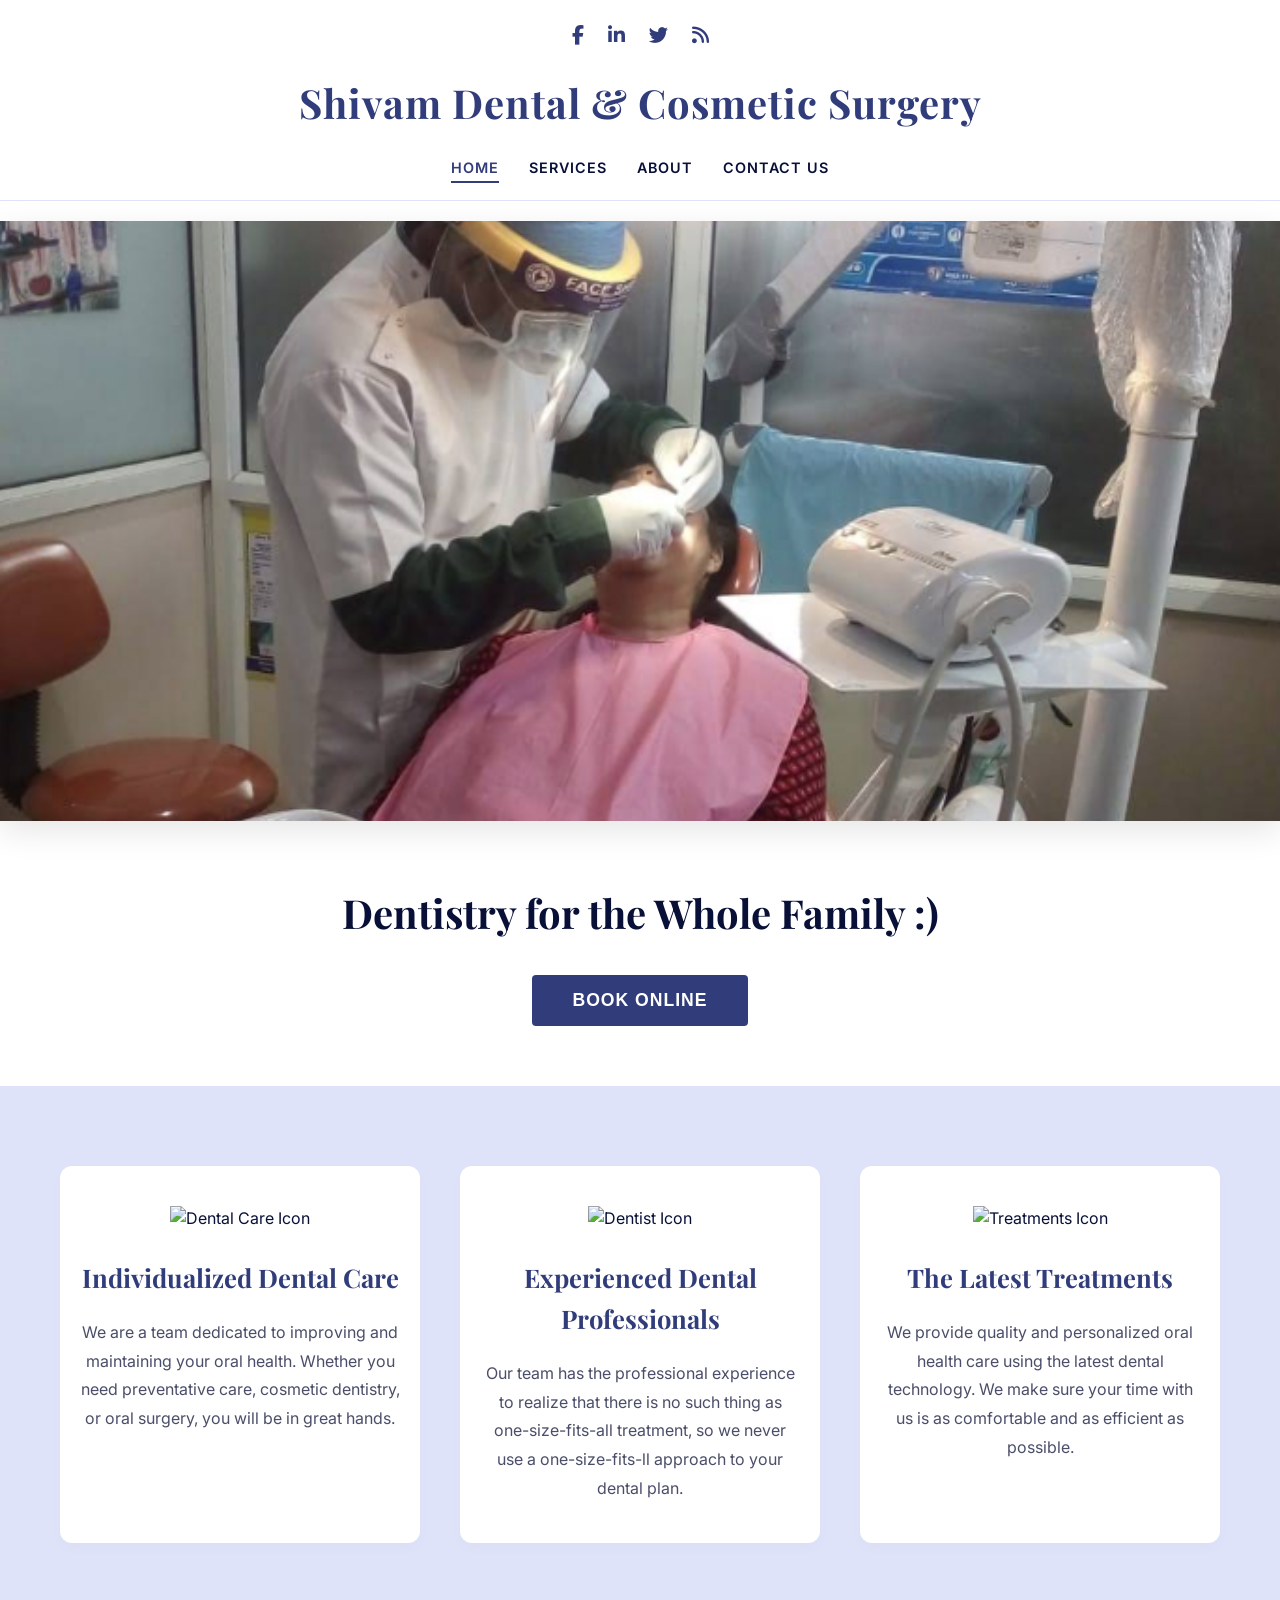
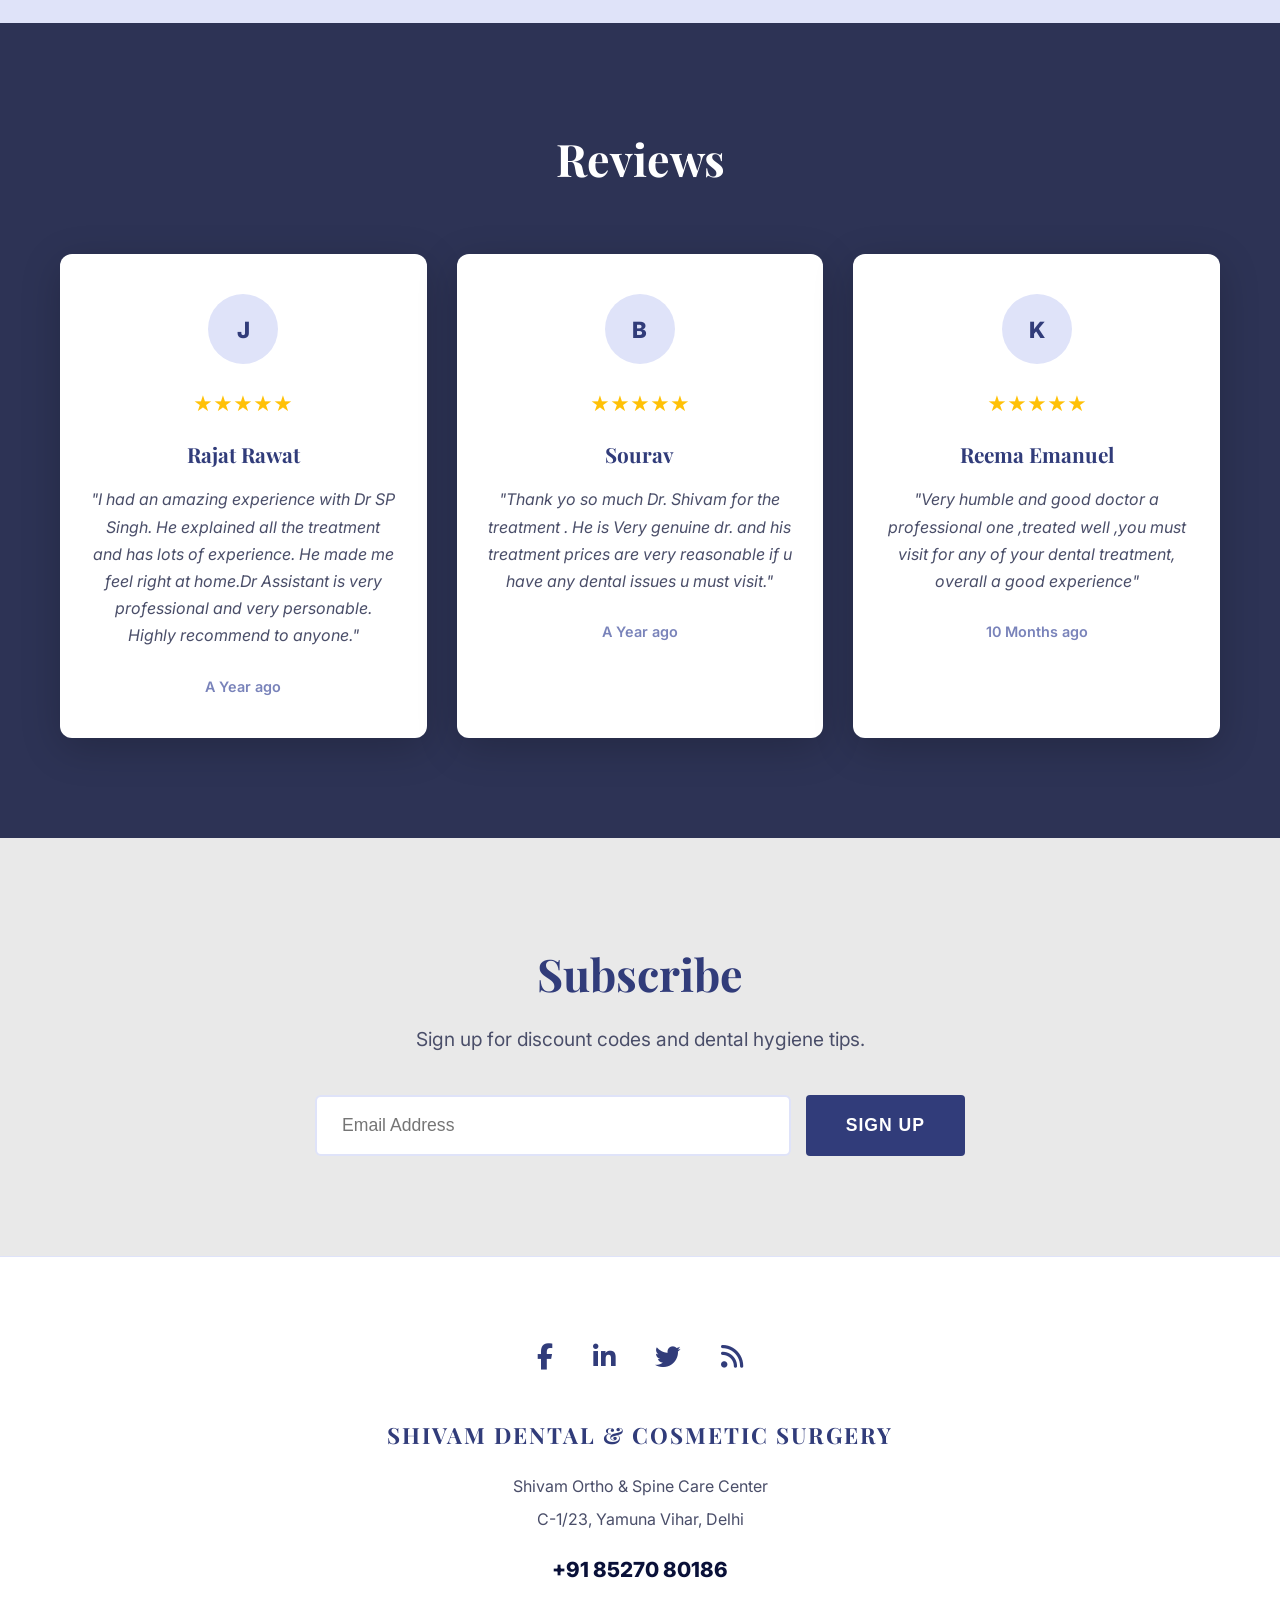
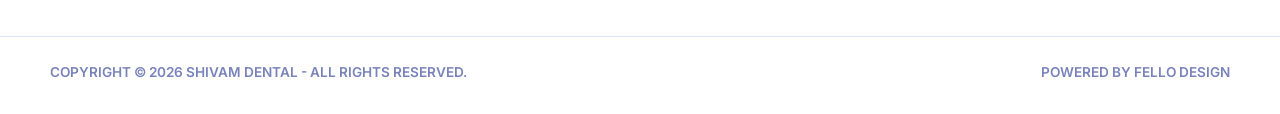
==== index.html @ 8d71e6ba "Update index.html" ====
<!DOCTYPE html>
<html lang="en">

<head>
    <meta charset="UTF-8">
    <meta name="viewport" content="width=device-width, initial-scale=1.0">
    <title>Shivam Dental & Cosmetic Surgery | Best Dentist in Yamuna Vihar, Delhi</title>
    <meta name="description"
        content="Expert dental and cosmetic surgery services at Shivam Dental & Cosmetic Surgery, Yamuna Vihar, Delhi. Book your appointment today for a brighter smile.">
    <link rel="stylesheet" href="styles.css">
    <link rel="preconnect" href="https://fonts.googleapis.com">
    <link rel="preconnect" href="https://fonts.gstatic.com" crossorigin>
    <link
        href="https://fonts.googleapis.com/css2?family=Playfair+Display:ital,wght@0,400..900;1,400..900&family=Inter:wght@300;400;500;600&display=swap"
        rel="stylesheet">
    <link rel="stylesheet" href="https://cdnjs.cloudflare.com/ajax/libs/font-awesome/6.5.1/css/all.min.css">
</head>

<body>
    <header>
        <div class="top-bar">
            <div class="social-icons">
                <a href="#"><i class="fab fa-facebook-f"></i></a>
                <a href="#"><i class="fab fa-linkedin-in"></i></a>
                <a href="#"><i class="fab fa-twitter"></i></a>
                <a href="#"><i class="fas fa-rss"></i></a>
            </div>
        </div>
        <div class="logo-container">
            <h1 class="logo">Shivam Dental & Cosmetic Surgery</h1>
        </div>
        <nav>
            <ul>
                <li><a href="#" class="active">HOME</a></li>
                <li><a href="services.html">SERVICES</a></li>
                <li><a href="about.html">ABOUT</a></li>
                <li><a href="contact.html">CONTACT US</a></li>
            </ul>
        </nav>
    </header>

    <main>
        <section class="hero">
            <div class="hero-image-wrapper">
                <img src="images\shivam dental clinic.png" alt="Shivam Dental Clinic" class="main-img">
            </div>
        </section>

        <section class="booking">
            <h2>Dentistry for the Whole Family :)</h2>
            <button class="btn-primary">BOOK ONLINE</button>
        </section>

        <section class="services">
            <div class="container">
                <div class="service-card">
                    <div class="icon-box">
                        <img src="https://img.icons8.com/ios/100/313C7A/toothbrush.png" alt="Dental Care Icon">
                    </div>
                    <h3>Individualized Dental Care</h3>
                    <p>We are a team dedicated to improving and maintaining your oral health. Whether you need
                        preventative care, cosmetic dentistry, or oral surgery, you will be in great hands.</p>
                </div>
                <div class="service-card">
                    <div class="icon-box">
                        <img src="https://img.icons8.com/ios/100/313C7A/doctor-skin-type-1.png" alt="Dentist Icon">
                    </div>
                    <h3>Experienced Dental Professionals</h3>
                    <p>Our team has the professional experience to realize that there is no such thing as
                        one-size-fits-all treatment, so we never use a one-size-fits-ll approach to your dental plan.
                    </p>
                </div>
                <div class="service-card">
                    <div class="icon-box">
                        <img src="https://img.icons8.com/ios/100/313C7A/tooth.png" alt="Treatments Icon">
                    </div>
                    <h3>The Latest Treatments</h3>
                    <p>We provide quality and personalized oral health care using the latest dental technology. We make
                        sure your time with us is as comfortable and as efficient as possible.</p>
                </div>
            </div>
        </section>

        <section class="reviews">
            <div class="reviews-overlay"></div>
            <div class="container">
                <h2>Reviews</h2>
                <div class="reviews-grid">
                    <div class="review-card">
                        <div class="avatar">J</div>
                        <div class="rating">★★★★★</div>
                        <h4>Rajat Rawat</h4>
                        <p>"I had an amazing experience with Dr SP Singh. He explained all the treatment and has lots of
                            experience. He made me feel right at home.Dr Assistant is very professional and very
                            personable. Highly recommend to anyone."</p>
                        <span class="reviewer">A Year ago</span>
                    </div>
                    <div class="review-card">
                        <div class="avatar">B</div>
                        <div class="rating">★★★★★</div>
                        <h4>Sourav</h4>
                        <p>"Thank yo so much Dr. Shivam for the treatment . He is Very genuine dr. and his treatment
                            prices are very reasonable if u have any dental issues u must visit."</p>
                        <span class="reviewer">A Year ago</span>
                    </div>
                    <div class="review-card">
                        <div class="avatar">K</div>
                        <div class="rating">★★★★★</div>
                        <h4>Reema Emanuel</h4>
                        <p>"Very humble and good doctor a professional one ,treated well ,you must visit for any of your
                            dental treatment, overall a good experience"</p>
                        <span class="reviewer">10 Months ago</span>
                    </div>
                </div>
            </div>
        </section>

        <section class="subscribe">
            <div class="container">
                <h2>Subscribe</h2>
                <p>Sign up for discount codes and dental hygiene tips.</p>
                <form class="subscribe-form">
                    <input type="email" placeholder="Email Address" required>
                    <button type="submit" class="btn-primary">SIGN UP</button>
                </form>
            </div>
        </section>
    </main>

    <footer>
        <div class="footer-social">
            <a href="#"><i class="fab fa-facebook-f"></i></a>
            <a href="#"><i class="fab fa-linkedin-in"></i></a>
            <a href="#"><i class="fab fa-twitter"></i></a>
            <a href="#"><i class="fas fa-rss"></i></a>
        </div>
        <div class="footer-info">
            <h3>SHIVAM DENTAL & COSMETIC SURGERY</h3>
            <p>Shivam Ortho & Spine Care Center</p>
            <p>C-1/23, Yamuna Vihar, Delhi</p>
            <p class="phone">+91 85270 80186</p>
        </div>
        <div class="footer-bottom">
            <p>COPYRIGHT &copy; 2026 SHIVAM DENTAL - ALL RIGHTS RESERVED.</p>
            <p>POWERED BY FELLO DESIGN</p>
        </div>
    </footer>
</body>


</html>
---- styles.css ----
:root {
    --primary: #313C7A;
    --secondary: #7983BA;
    --accent: #DFE3F9;
    --text-dark: #091038;
    --text-light: #4A4E69;
    --bg-soft: #E9E9E9;
    --white: #ffffff;
    --transition: all 0.3s cubic-bezier(0.19, 1, 0.22, 1);
}

* {
    margin: 0;
    padding: 0;
    box-sizing: border-box;
}

body {
    font-family: 'Inter', sans-serif;
    line-height: 1.6;
    color: var(--text-dark);
    background-color: var(--white);
    overflow-x: hidden;
}

h1,
h2,
h3,
h4 {
    font-family: 'Playfair Display', serif;
    font-weight: 700;
}

.container {
    max-width: 1200px;
    margin: 0 auto;
    padding: 0 20px;
}

/* Header */
header {
    padding: 20px 0;
    text-align: center;
    border-bottom: 1px solid var(--accent);
}

.top-bar {
    margin-bottom: 20px;
}

.social-icons a {
    color: var(--primary);
    margin: 0 10px;
    font-size: 1.2rem;
    transition: var(--transition);
}

.social-icons a:hover {
    color: var(--secondary);
    transform: translateY(-2px);
}

.logo {
    color: var(--primary);
    font-size: 2.5rem;
    margin-bottom: 20px;
    letter-spacing: 1px;
}

nav ul {
    list-style: none;
    display: flex;
    justify-content: center;
    gap: 30px;
    margin-top: 20px;
}

nav ul li a {
    text-decoration: none;
    color: var(--text-dark);
    font-size: 0.9rem;
    font-weight: 600;
    letter-spacing: 1px;
    padding-bottom: 5px;
    transition: var(--transition);
}

nav ul li a.active {
    border-bottom: 2px solid var(--primary);
    color: var(--primary);
}

nav ul li a:hover {
    color: var(--primary);
}

/* Navigation */
nav {
    margin-top: 20px;
}

/* Hero Section */
.hero {
    margin-top: 20px;
}

.hero-image-wrapper {
    display: flex;
    align-items: center;
    justify-content: center;
    width: 100%;
}

.hero-image-wrapper img {
    max-height: 600px;
    object-fit: cover;
    width: 100%;
    transition: var(--transition);
}

.side-img {
    opacity: 0.7;
}

.main-img {
    z-index: 2;
    box-shadow: 0 10px 30px rgba(0, 0, 0, 0.1);
}

/* Booking Section */
.booking {
    text-align: center;
    padding: 60px 20px;
}

.booking h2 {
    font-size: 2.5rem;
    margin-bottom: 30px;
    color: var(--text-dark);
}

.btn-primary {
    background-color: var(--primary);
    color: var(--white);
    border: none;
    padding: 15px 40px;
    font-size: 1.1rem;
    font-weight: 600;
    letter-spacing: 1px;
    cursor: pointer;
    transition: var(--transition);
    border-radius: 4px;
}

.btn-primary:hover {
    background-color: var(--secondary);
    transform: translateY(-2px);
    box-shadow: 0 5px 15px rgba(49, 60, 122, 0.3);
}

/* Services Section */
.services {
    background-color: var(--accent);
    padding: 80px 0;
}

.services .container {
    display: grid;
    grid-template-columns: repeat(3, 1fr);
    gap: 40px;
}

.service-card {
    text-align: center;
    padding: 40px 20px;
    background: var(--white);
    border-radius: 12px;
    transition: var(--transition);
    box-shadow: 0 5px 15px rgba(0, 0, 0, 0.02);
}

.service-card:hover {
    transform: translateY(-8px);
    box-shadow: 0 15px 35px rgba(0, 0, 0, 0.08);
}

.icon-box {
    margin-bottom: 25px;
}

.icon-box img {
    width: 80px;
    height: 80px;
}

.service-card h3 {
    font-size: 1.6rem;
    margin-bottom: 20px;
    color: var(--primary);
}

.service-card p {
    color: var(--text-light);
    font-size: 1rem;
    line-height: 1.8;
}

/* Reviews Section */
.reviews {
    position: relative;
    padding: 100px 0;
    background-image: url('https://images.unsplash.com/photo-1629909613654-28a3a7c4d409?auto=format&fit=crop&q=80&w=2000');
    background-size: cover;
    background-position: center;
    background-attachment: fixed;
    text-align: center;
}

.reviews-overlay {
    position: absolute;
    top: 0;
    left: 0;
    width: 100%;
    height: 100%;
    background: rgba(9, 16, 56, 0.85);
    /* rgba version of --text-dark #091038 */
    z-index: 1;
}

.reviews .container {
    position: relative;
    z-index: 2;
}

.reviews h2 {
    color: var(--white);
    font-size: 2.8rem;
    margin-bottom: 60px;
}

.reviews-grid {
    display: grid;
    grid-template-columns: repeat(3, 1fr);
    gap: 30px;
}

.review-card {
    background: var(--white);
    padding: 40px 30px;
    border-radius: 12px;
    box-shadow: 0 10px 40px rgba(0, 0, 0, 0.2);
    transition: var(--transition);
}

.review-card:hover {
    transform: translateY(-10px);
}

.avatar {
    width: 70px;
    height: 70px;
    background: var(--accent);
    border-radius: 50%;
    display: flex;
    align-items: center;
    justify-content: center;
    margin: 0 auto 25px;
    font-weight: 800;
    color: var(--primary);
    font-size: 1.4rem;
}

.rating {
    color: #ffc107;
    margin-bottom: 18px;
    font-size: 1.2rem;
}

.review-card h4 {
    margin-bottom: 15px;
    font-size: 1.3rem;
    color: var(--primary);
}

.review-card p {
    font-style: italic;
    color: var(--text-light);
    margin-bottom: 25px;
    font-size: 1rem;
    line-height: 1.7;
}

.reviewer {
    display: block;
    font-size: 0.9rem;
    color: var(--secondary);
    font-weight: 600;
}

/* Subscribe Section */
.subscribe {
    padding: 100px 0;
    text-align: center;
    background: var(--bg-soft);
}

.subscribe h2 {
    font-size: 2.8rem;
    margin-bottom: 15px;
    color: var(--primary);
}

.subscribe p {
    color: var(--text-light);
    margin-bottom: 40px;
    font-size: 1.2rem;
}

.subscribe-form {
    display: flex;
    max-width: 650px;
    margin: 0 auto;
    gap: 15px;
}

.subscribe-form input {
    flex: 1;
    padding: 18px 25px;
    border: 2px solid var(--accent);
    border-radius: 6px;
    font-size: 1.1rem;
    outline: none;
    transition: var(--transition);
}

.subscribe-form input:focus {
    border-color: var(--primary);
}

/* Footer */
footer {
    padding: 80px 0 30px;
    text-align: center;
    background-color: var(--white);
    border-top: 1px solid var(--accent);
}

.footer-social {
    margin-bottom: 40px;
}

.footer-social a {
    color: var(--primary);
    margin: 0 18px;
    font-size: 1.6rem;
    transition: var(--transition);
}

.footer-social a:hover {
    color: var(--secondary);
    transform: translateY(-4px);
}

.footer-info {
    margin-bottom: 50px;
}

.footer-info h3 {
    color: var(--primary);
    font-size: 1.4rem;
    margin-bottom: 20px;
    letter-spacing: 2px;
}

.footer-info p {
    color: var(--text-light);
    font-size: 1rem;
    margin-bottom: 8px;
}

.footer-info .phone {
    color: var(--text-dark);
    font-weight: 800;
    font-size: 1.3rem;
    margin-top: 20px;
}

.footer-bottom {
    display: flex;
    justify-content: space-between;
    padding: 25px 50px 0;
    border-top: 1px solid var(--accent);
    font-size: 0.85rem;
    color: var(--secondary);
    font-weight: 600;
}

/* Responsive */
@media (max-width: 992px) {

    .services .container,
    .reviews-grid {
        grid-template-columns: repeat(2, 1fr);
    }

    .logo {
        font-size: 2.2rem;
    }
}

@media (max-width: 768px) {
    header {
        padding: 20px 0;
    }

    nav ul {
        flex-wrap: wrap;
        gap: 15px;
        justify-content: center;
        margin-top: 15px;
        padding: 0 10px;
    }

    nav ul li a {
        font-size: 0.85rem;
        padding: 5px;
    }

    .hero-image-wrapper {
        flex-direction: column;
        padding: 0 15px;
    }

    .hero-image-wrapper img {
        width: 100%;
        height: auto;
        max-height: 450px;
        border-radius: 12px;
        margin-bottom: 12px;
    }

    .side-img {
        display: none;
    }

    .booking {
        padding: 50px 20px;
    }

    .booking h2 {
        font-size: 1.8rem;
    }

    .services {
        padding: 70px 0;
    }

    .services .container,
    .reviews-grid {
        grid-template-columns: 1fr;
    }

    .service-card {
        padding: 35px 25px;
    }

    .reviews h2 {
        font-size: 2.4rem;
    }

    .subscribe h2 {
        font-size: 2.22rem;
    }

    .subscribe-form {
        flex-direction: column;
        padding: 0 25px;
    }

    .footer-bottom {
        flex-direction: column;
        gap: 15px;
        text-align: center;
        padding: 25px 20px 0;
    }
}

@media (max-width: 480px) {
    .logo {
        font-size: 1.7rem;
    }

    .social-icons a {
        margin: 0 6px;
        font-size: 1.1rem;
    }

    .btn-primary {
        width: 100%;
        padding: 15px 20px;
    }
}

/* Services Page Styles */
.services-page {
    padding-top: 40px;
}

.container-narrow {
    max-width: 800px;
}

.appointments-list {
    margin-bottom: 80px;
}

.appointment-row {
    display: flex;
    justify-content: space-between;
    align-items: center;
    padding: 25px 0;
    border-bottom: 2px solid var(--accent);
}

.appointment-row:last-child {
    border-bottom: none;
}

.appointment-row h3 {
    font-size: 1.5rem;
    color: var(--text-dark);
    margin-bottom: 5px;
}

.appointment-row p {
    font-size: 1rem;
    color: var(--secondary);
    font-weight: 500;
}

.btn-book {
    background-color: var(--primary);
    color: var(--white);
    border: none;
    padding: 12px 30px;
    font-size: 1rem;
    font-weight: 800;
    letter-spacing: 1px;
    cursor: pointer;
    transition: var(--transition);
    border-radius: 4px;
}

.btn-book:hover {
    background-color: var(--secondary);
    background-color: #3b82f6;
    /* Matching the blue in the image for the specific BOOK button if desired, but sticking to palette */
    transform: scale(1.05);
}

/* Matching the blue specifically for 'BOOK' as per image if it's meant to be a brighter accent */
.btn-book {
    background-color: #3b82f6;
}

.btn-book:hover {
    background-color: #2563eb;
}

.our-services-grid {
    padding-bottom: 80px;
    background-color: var(--white);
}

.section-label {
    font-size: 1rem;
    color: #3b82f6;
    /* Brighter blue used in design for labels */
    letter-spacing: 2px;
    font-family: 'Inter', sans-serif;
    margin-bottom: 40px;
    font-weight: 700;
}

.services-cards {
    display: grid;
    grid-template-columns: repeat(3, 1fr);
    gap: 30px;
}

.service-detail-card {
    background-color: #f8fafc;
    /* Very light accent/grey for cards */
    text-align: center;
    border-radius: 8px;
    overflow: hidden;
    padding-bottom: 30px;
    transition: var(--transition);
}

.service-detail-card:hover {
    transform: translateY(-5px);
    box-shadow: 0 10px 25px rgba(0, 0, 0, 0.05);
}

.service-detail-card h3 {
    font-size: 1.6rem;
    padding: 30px 20px;
    color: var(--text-dark);
}

.service-detail-card .img-box {
    width: 100%;
    height: 200px;
}

.service-detail-card img {
    width: 100%;
    height: 100%;
    object-fit: cover;
}

.service-detail-card .text-box {
    padding: 30px 20px;
}

.service-detail-card p {
    font-size: 1rem;
    line-height: 1.7;
    color: var(--text-light);
}

.book-now-cta {
    padding: 100px 0;
    background-color: var(--white);
    border-top: 1px solid var(--accent);
    text-align: center;
}

.book-now-cta h2 {
    font-size: 3rem;
    margin-bottom: 40px;
    color: var(--text-dark);
}

/* Re-using btn-primary with the brighter blue for this page CTA */
.book-now-cta .btn-primary {
    background-color: #3b82f6;
    max-width: fit-content;
}

.book-now-cta .btn-primary:hover {
    background-color: #2563eb;
}

/* Mobile Responsive For Services Page */
@media (max-width: 768px) {
    .appointment-row {
        flex-direction: row;
        text-align: left;
        padding: 20px 0;
    }

    .appointment-row h3 {
        font-size: 1.2rem;
    }

    .btn-book {
        padding: 8px 18px;
        font-size: 0.9rem;
    }

    .services-cards {
        grid-template-columns: 1fr;
        padding: 0 15px;
    }

    .book-now-cta h2 {
        font-size: 2.22rem;
    }
}

/* About Page Styles */
.about-hero {
    width: 100%;
}

.full-img-container {
    height: 500px;
    width: 100%;
}

.full-img-container img {
    width: 100%;
    height: 100%;
    object-fit: cover;
}

.team-section {
    padding: 80px 0;
}

.profile-row {
    display: flex;
    align-items: center;
    gap: 60px;
    margin-bottom: 80px;
}

.profile-row.reverse {
    flex-direction: row-reverse;
}

.profile-img {
    flex: 1;
    height: 400px;
    border-radius: 8px;
    overflow: hidden;
}

.profile-img img {
    width: 100%;
    height: 100%;
    object-fit: cover;
}

.profile-text {
    flex: 1.2;
}

.profile-text h3 {
    font-size: 2rem;
    color: var(--text-dark);
    margin-bottom: 25px;
}

.profile-text p {
    font-size: 1.1rem;
    line-height: 1.8;
    color: var(--text-light);
}

/* Offerings section style from image 2 */
.offerings-section {
    padding: 60px 0;
    border-top: 1px solid var(--accent);
    border-bottom: 1px solid var(--accent);
    background-color: var(--white);
}

.offerings-grid {
    display: grid;
    grid-template-columns: 1fr 2fr;
    gap: 40px;
}

.offerings-column h4 {
    font-size: 1.4rem;
    color: var(--text-dark);
    margin-bottom: 30px;
    font-family: 'Inter', sans-serif;
    font-weight: 600;
}

.check-list {
    list-style: none;
}

.check-list li {
    font-size: 1.2rem;
    color: var(--text-dark);
    margin-bottom: 15px;
    display: flex;
    align-items: center;
    gap: 15px;
}

.check-list i {
    color: var(--text-dark);
    font-size: 1rem;
}

.check-list.grid-li {
    display: grid;
    grid-template-columns: 1fr 1fr;
    gap: 20px;
}

/* Mobile Responsive for About Page */
@media (max-width: 992px) {

    .profile-row,
    .profile-row.reverse {
        flex-direction: column;
        gap: 30px;
        text-align: center;
    }

    .profile-img {
        width: 100%;
        max-width: 500px;
        height: 350px;
    }
}

@media (max-width: 768px) {
    .full-img-container {
        height: 300px;
    }

    .offerings-grid {
        grid-template-columns: 1fr;
    }

    .check-list.grid-li {
        grid-template-columns: 1fr;
    }

    .profile-text h3 {
        font-size: 1.5rem;
    }
}

/* Contact Page Styles */
.contact-content {
    padding: 80px 0;
}

.contact-grid {
    display: grid;
    grid-template-columns: 1fr 1fr;
    gap: 80px;
}

.contact-form-side h2,
.contact-info-side h2 {
    font-size: 2.22rem;
    color: var(--text-dark);
    margin-bottom: 30px;
}

.contact-form-side p.recaptcha-text {
    font-size: 0.8rem;
    color: var(--text-light);
    margin-top: 20px;
}

.contact-form-side p.recaptcha-text a {
    color: var(--secondary);
    text-decoration: underline;
}

.drop-line-form .form-group {
    margin-bottom: 20px;
}

.drop-line-form input,
.drop-line-form textarea {
    width: 100%;
    padding: 15px 0;
    border: none;
    border-bottom: 1px solid var(--accent);
    font-size: 1rem;
    font-family: 'Inter', sans-serif;
    outline: none;
    transition: var(--transition);
}

.drop-line-form input:focus,
.drop-line-form textarea:focus {
    border-bottom-color: #3b82f6;
}

.btn-block {
    width: 100%;
    background-color: #3b82f6 !important;
}

.btn-block:hover {
    background-color: #2563eb !important;
}

.contact-info-side p {
    font-size: 1rem;
    color: var(--text-light);
    margin-bottom: 40px;
}

.info-block {
    margin-bottom: 40px;
}

.info-block h3,
.hours-block h3 {
    font-size: 1.4rem;
    color: var(--text-dark);
    margin-bottom: 15px;
    font-family: 'Inter', sans-serif;
}

.info-block p,
.hours-block p {
    font-size: 1.1rem;
    color: var(--text-light);
    margin-bottom: 10px;
}

.phone-link {
    font-size: 1.2rem;
    color: #3b82f6;
    font-weight: 600;
    text-decoration: none;
}

.time-span {
    color: #3b82f6;
    font-weight: 600;
}

.map-section {
    line-height: 0;
}

.map-section iframe {
    filter: none;
}

/* Mobile Responsive for Contact Page */
@media (max-width: 992px) {
    .contact-grid {
        grid-template-columns: 1fr;
        gap: 60px;
    }
}

@media (max-width: 768px) {

    .contact-form-side h2,
    .contact-info-side h2 {
        font-size: 1.8rem;
    }

    .contact-content {
        padding: 50px 0;
    }
}

/* Image Placeholder Style */
.image-placeholder {
    background-color: #f1f5f9;
    display: flex;
    align-items: center;
    justify-content: center;
    color: var(--secondary);
    font-size: 0.9rem;
    font-weight: 700;
    text-transform: uppercase;
    letter-spacing: 2px;
    height: 100%;
    width: 100%;
    text-align: center;
    padding: 20px;
    border-radius: 8px;
    border: 2px dashed var(--accent);
    box-sizing: border-box;
    transition: var(--transition);
    opacity: 0.7;
}

.image-placeholder span {
    display: block;
    line-height: 1.4;
}

/* Enhancing general mobile compatibility across all pages */
@media (max-width: 480px) {
    .container {
        padding: 0 15px;
    }

    h1 {
        font-size: 1.8rem !important;
    }

    h2 {
        font-size: 1.6rem !important;
    }

    .btn-primary,
    .btn-book {
        font-size: 0.85rem !important;
        padding: 12px 15px !important;
        width: 100%;
        text-align: center;
    }

    .image-placeholder {
        font-size: 0.75rem;
        padding: 10px;
    }

    .nav-toggle-label {
        margin-top: 10px;
    }

    footer .footer-bottom {
        padding: 20px 10px;
        flex-direction: column;
        text-align: center;
        gap: 10px;
    }
}
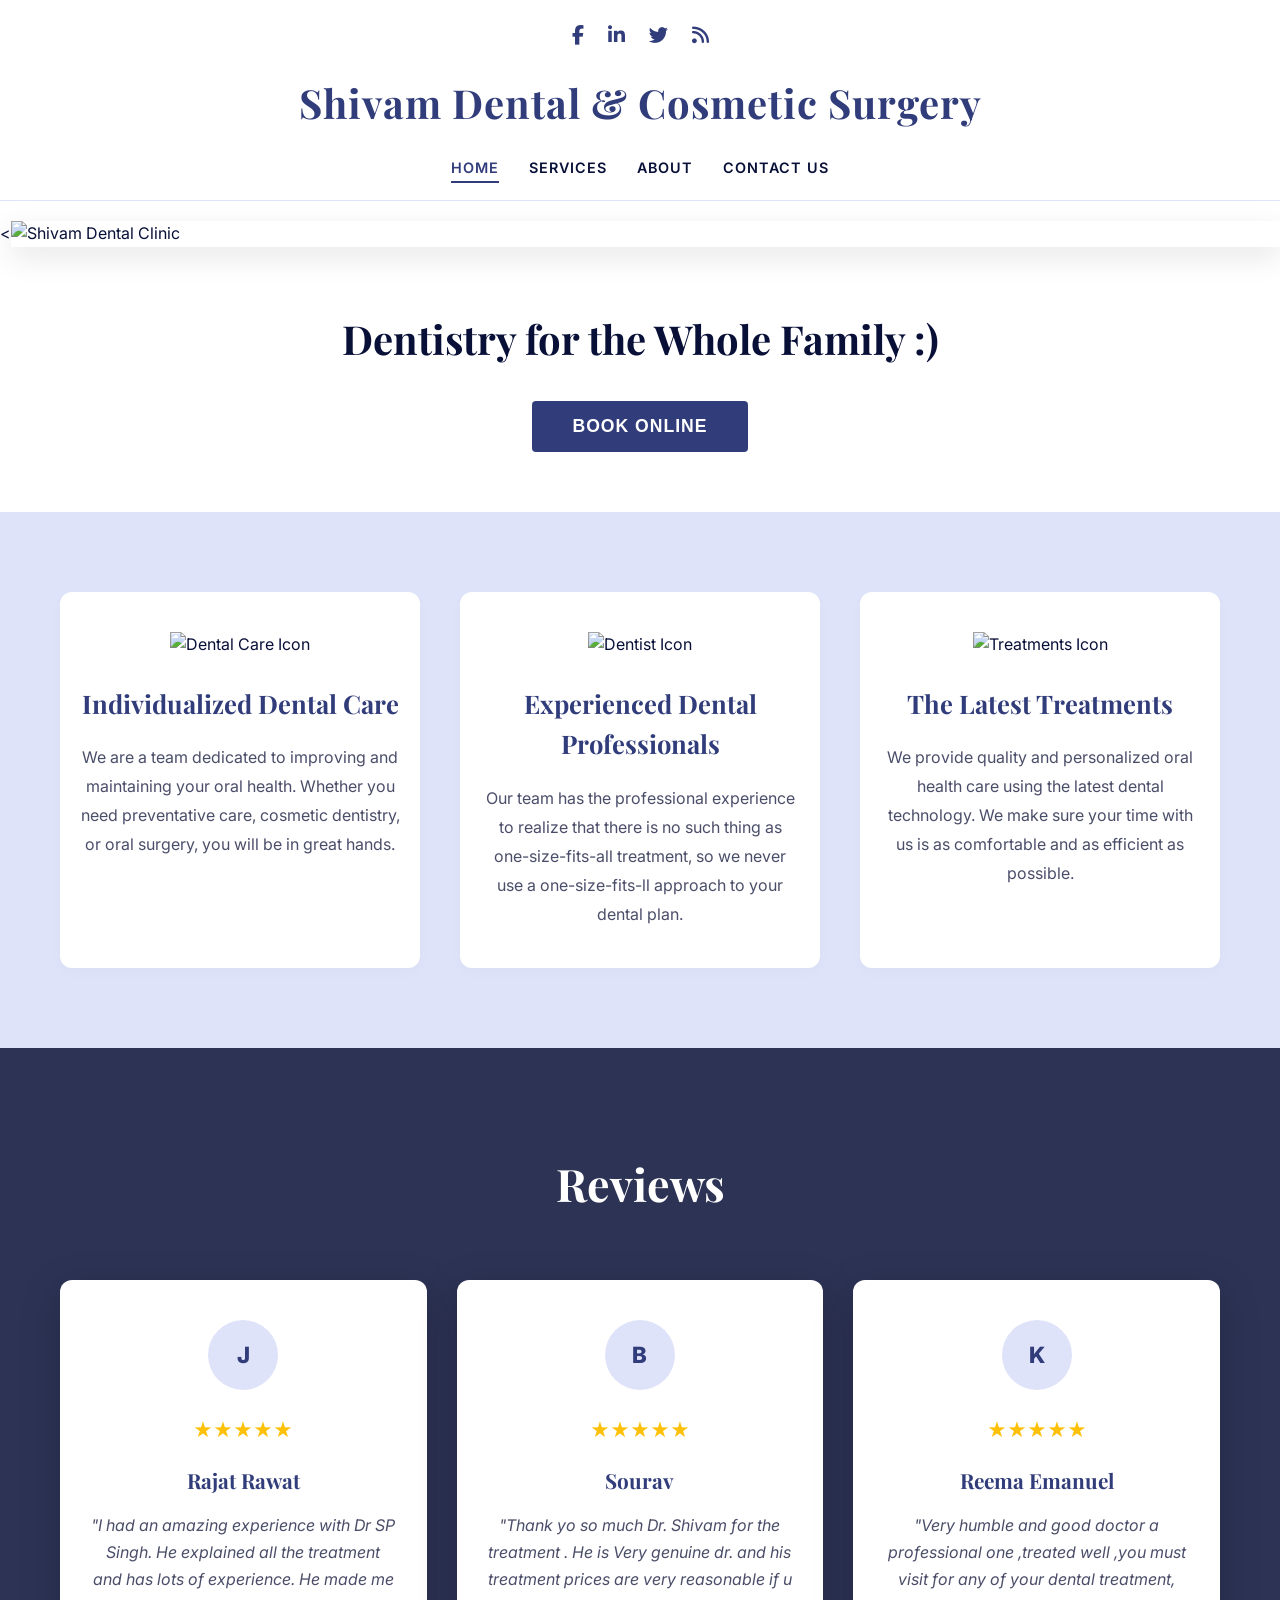
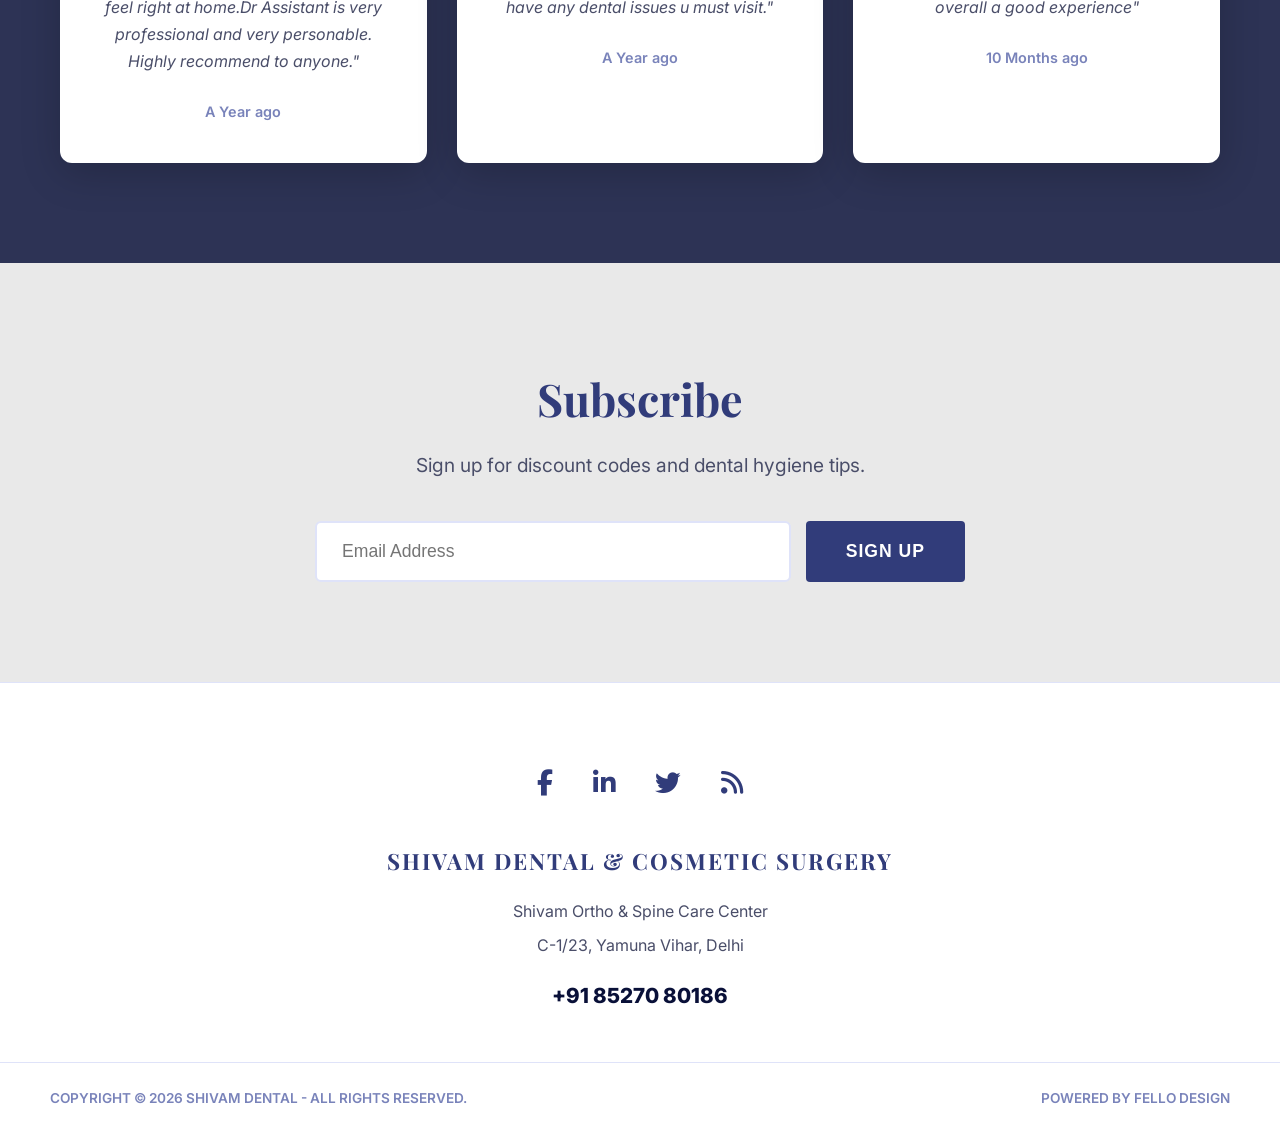
==== commit 6fc1d22f: "Fix HTML structure and update image source" ====
--- a/index.html
+++ b/index.html
@@ -42,7 +42,7 @@
     <main>
         <section class="hero">
             <div class="hero-image-wrapper">
-                <img src="images\shivam dental clinic.png" alt="Shivam Dental Clinic" class="main-img">
+                <<img src="https://raw.githubusercontent.com/username/repository-name/main/images/shivam%20dental%20clinic.png" alt="Shivam Dental Clinic" class="main-img">
             </div>
         </section>
 
@@ -149,3 +149,4 @@
 
 
 </html>
+
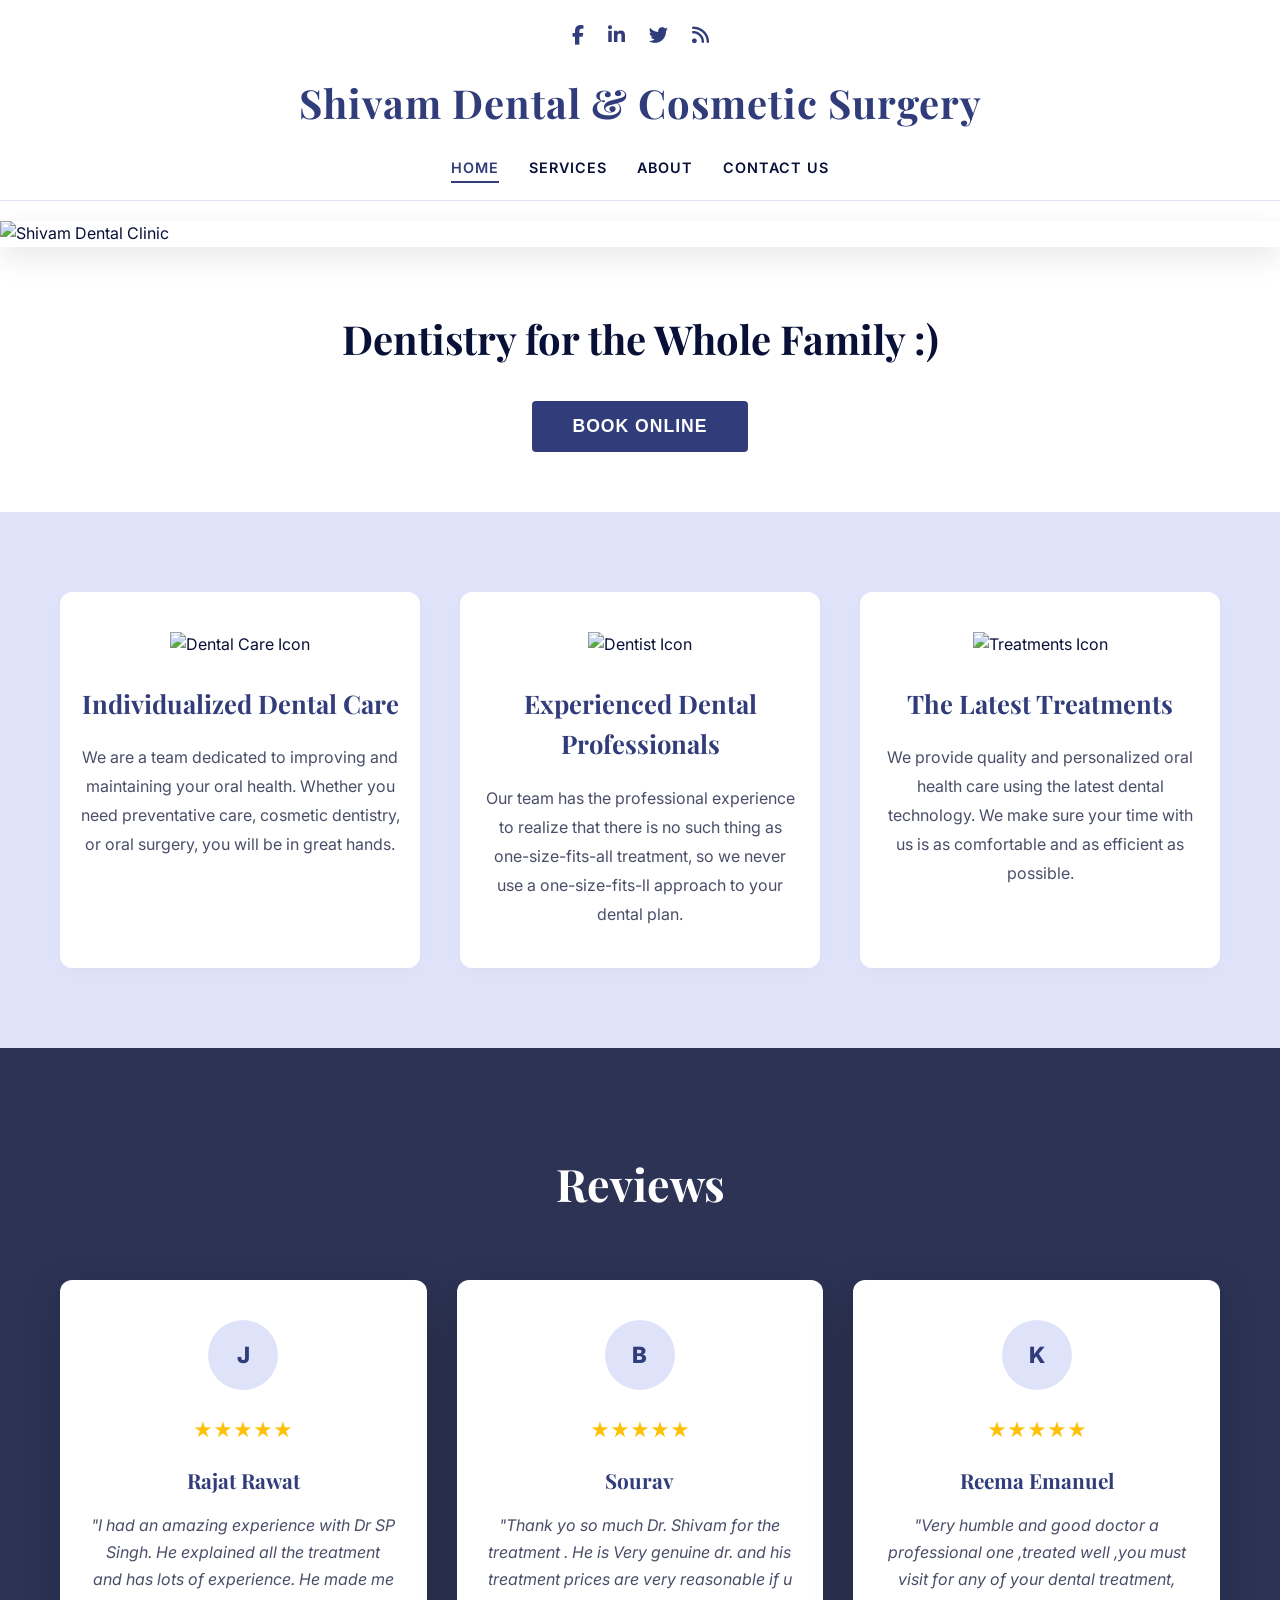
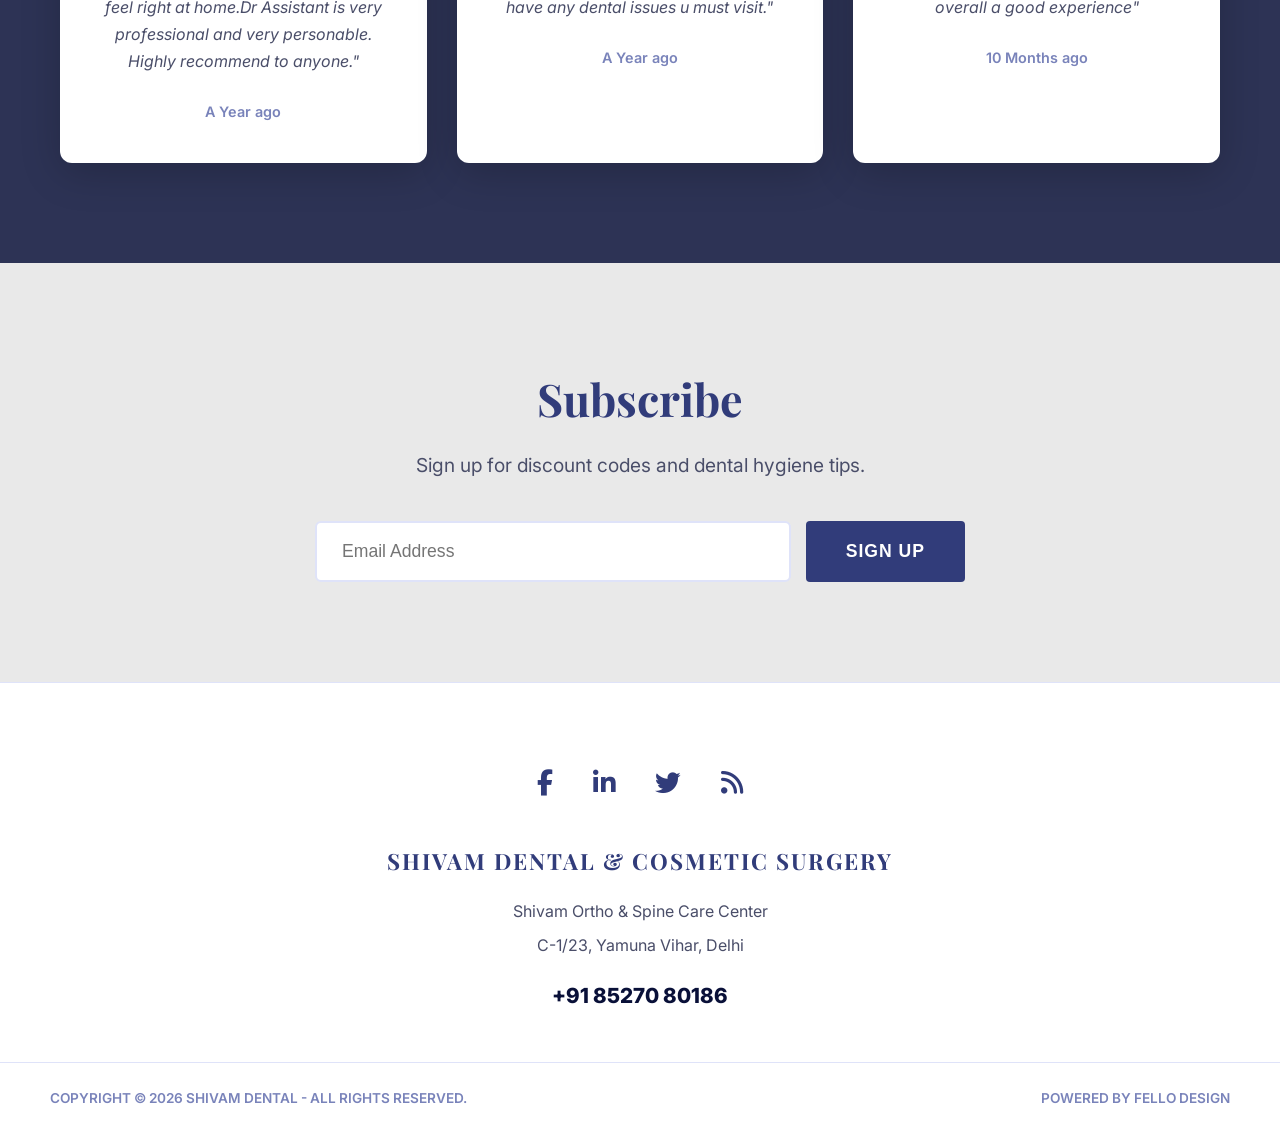
==== commit 5a8e91a2: "Update index.html" ====
--- a/index.html
+++ b/index.html
@@ -42,7 +42,7 @@
     <main>
         <section class="hero">
             <div class="hero-image-wrapper">
-                <<img src="https://raw.githubusercontent.com/username/repository-name/main/images/shivam%20dental%20clinic.png" alt="Shivam Dental Clinic" class="main-img">
+                <img src="https://raw.githubusercontent.com/username/repository-name/main/images/shivam%20dental%20clinic.png" alt="Shivam Dental Clinic" class="main-img">
             </div>
         </section>
 
@@ -150,3 +150,4 @@
 
 </html>
 
+
